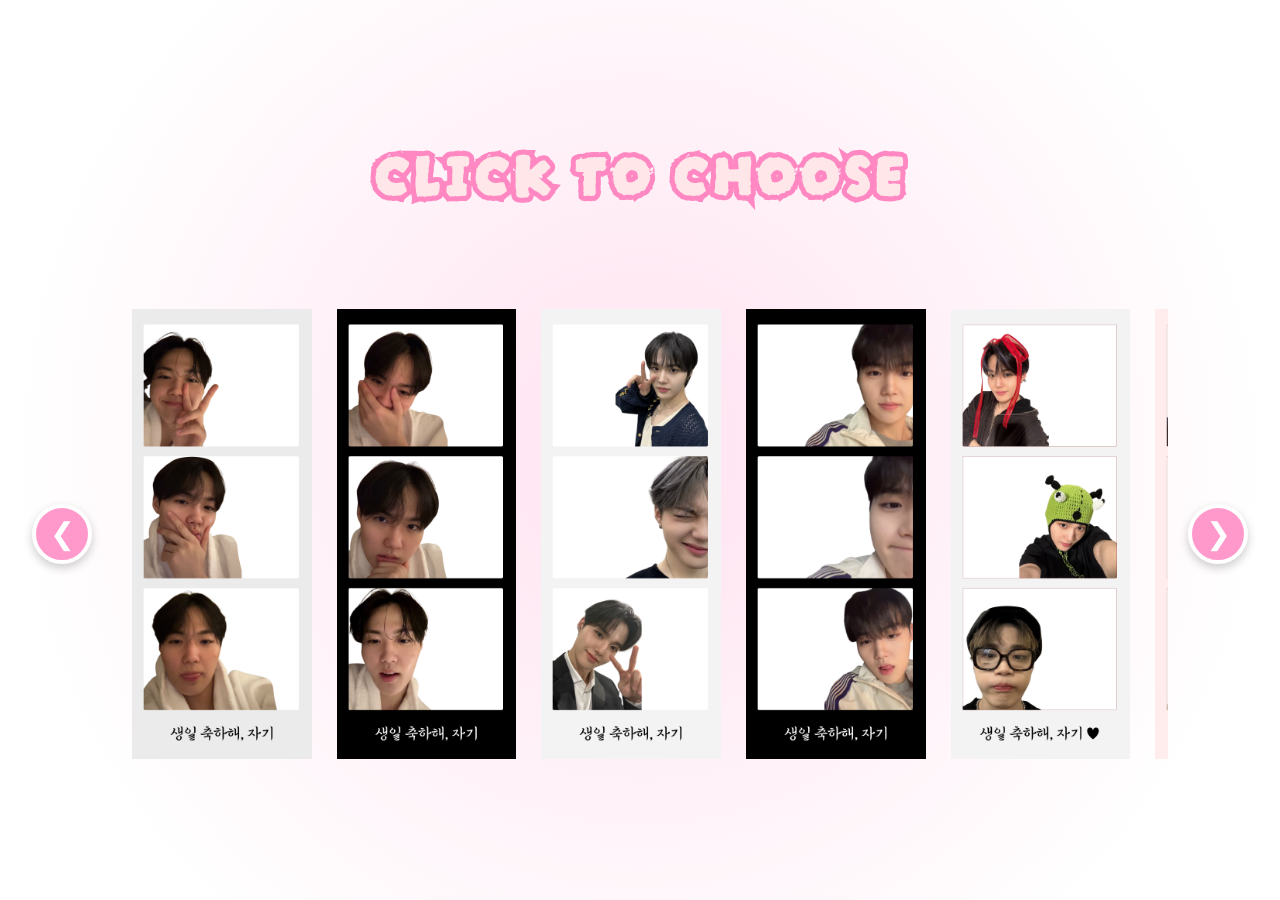
==== pilih-frame.html @ fa4c8c72 "push pertama" ====
<!doctype html>
<html lang="id">
  <head>
    <meta charset="UTF-8" />
    <meta name="viewport" content="width=device-width, initial-scale=1.0" />
    <title>Pilih Frame Biasmu!</title>
    <link href="https://fonts.googleapis.com/css2?family=Darumadrop+One&display=swap" rel="stylesheet" />
    <link rel="stylesheet" href="style.css" />
  </head>
  <body id="pilih-frame-body">
    <h1 class="pilih-title" data-text="KLIK TO CHOOSE">CLICK TO CHOOSE</h1>

    <div class="carousel-wrapper">
      <button class="carousel-btn" onclick="geserSlider(-1)">❮</button>

      <div class="frame-slider-container" id="frame-slider">
        <img src="assets/fotbar/doy 1.png" class="frame-option" onclick="pilihIni('assets/fotbar/doy 1.png')" />
        <img src="assets/fotbar/doy 2.png" class="frame-option" onclick="pilihIni('assets/fotbar/frame 3.png')" />
        <img src="assets/fotbar/doy 3.png" class="frame-option" onclick="pilihIni('assets/fotbar/doy 3.png')" />
        <img src="assets/fotbar/doy 4.png" class="frame-option" onclick="pilihIni('assets/fotbar/doy 4.png')" />
        <img src="assets/fotbar/doy 5.png" class="frame-option" onclick="pilihIni('assets/fotbar/doy 5.png')" />
        <img src="assets/fotbar/doy 6.png" class="frame-option" onclick="pilihIni('assets/fotbar/doy 6.png')" />

        <img src="assets/fotbar/jeyuk.png" class="frame-option special-frame" onclick="pilihIni('assets/fotbar/jeyuk.png')" />
      </div>

      <button class="carousel-btn" onclick="geserSlider(1)">❯</button>
    </div>

    <script>
      function pilihIni(frameSrc) {
        localStorage.setItem("framePilihan", frameSrc);
        window.location.href = "fotbar.html";
      }

      // Mesin buat ngegeser slider menyamping
      function geserSlider(arah) {
        const slider = document.getElementById("frame-slider");
        // Angka 350 ini adalah jarak gesernya, bisa kamu besarin/kecilin
        slider.scrollBy({ left: arah * 350, behavior: "smooth" });
      }
    </script>
  </body>
</html>
---- style.css ----
/* style.css */
body {
  margin: 0;
  padding: 0;
  width: 100vw;
  height: 100vh;
  overflow: hidden; /* Wajib ada biar layar tidak bisa di-scroll saat gambar lubèr */
  background-color: #fff;
}

/* Trik Pro: Kontainer Full Screen Tanpa Merusak Posisi Elemen */
#home-container {
  position: absolute;
  top: 50%;
  left: 50%;
  transform: translate(-50%, -50%); /* Menjaga gambar tetap pas di tengah */

  /* Paksa rasio 16:9 agar menutupi seluruh layar tanpa border */
  width: 100vw;
  height: 56.25vw; /* Didapat dari (9 / 16) * 100 */
  min-height: 100vh;
  min-width: 177.78vh; /* Didapat dari (16 / 9) * 100 */

  background-image: url("assets/bg-home.png");
  background-size: 100% 100%;
  background-position: center;
}

/* --- Keyframes (Mesin Animasi) --- */
@keyframes rock-patch {
  0%,
  100% {
    transform: rotate(-8deg);
  }
  50% {
    transform: rotate(8deg);
  }
}

@keyframes spin-button {
  from {
    transform: rotate(0deg);
  }
  to {
    transform: rotate(360deg);
  }
}

@keyframes jump {
  0%,
  100% {
    transform: translateY(0);
  }
  50% {
    transform: translateY(-15px);
  } /* Efek loncat ke atas */
}
/* --- Posisi & Animasi Tiap Elemen --- */

/* Judul Utama */
#main-title {
  position: absolute;
  top: 50%;
  left: 50%;
  transform: translate(-50%, -50%);
  width: 48%; /* Menyesuaikan referensi gambar 2 */
  cursor: pointer;
  transition: transform 0.3s ease;
  z-index: 10;
}
#main-title:hover {
  transform: translate(-50%, -50%) scale(1.08); /* Pop-up membesar */
}

/* Patch Angelic Pretty (Goyang) */
#ap-patch {
  position: absolute;
  top: 9%;
  left: 12%; /* Sesuai letak di gambar referensi */
  width: 11%;
  transform-origin: center; /* Biar goyangnya di poros tengah */
  animation: rock-patch 4s ease-in-out infinite;
  z-index: 10;
}

/* Kancing Bunga Hijau (Muter berlawanan arah) */
#flower-btn {
  position: absolute;
  bottom: 19%;
  left: 12%; /* Disesuaikan sedikit posisinya */
  width: 8.5%; /* <-- Diperbesar dari 6.5% jadi 8.5% */
  transform-origin: center;
  animation: spin-button 7s linear infinite reverse;
  z-index: 10;
}

/* Kancing Bintang Kuning (Muter) */
#star-btn {
  position: absolute;
  bottom: 12%;
  left: 8%;
  width: 4.5%;
  transform-origin: center;
  animation: spin-button 5s linear infinite;
  z-index: 10;
}

/* Patch Hati Pink */
#heart-patch {
  position: absolute;
  bottom: 29%;
  right: 6%;
  width: 4%;
  z-index: 10;
}

/* Catatan Kanan Bawah (Diturunin) */
#worries-note {
  position: absolute;
  bottom: 1%; /* <-- Diturunin dari 7% jadi 3% biar nempel ke bawah */
  right: 4%;
  width: 22%;
  cursor: pointer;
  transition: transform 0.3s ease;
  z-index: 10;
}
#worries-note:hover {
  transform: scale(1.1);
}

/* Tombol Start Awan */
#start-link {
  position: absolute;
  bottom: 5%;
  left: 50%;
  transform: translateX(-50%);
  width: 13%; /* <-- Dikecilin dari 16% jadi 13% */
  z-index: 10;
  display: block;
}
#start-btn {
  width: 100%;
  cursor: pointer;
  transition: transform 0.2s ease;
}
#start-btn:hover {
  transform: scale(1.1);
}

/* Patch Kelinci (Loncat) */
#rabbit-patch {
  position: absolute;
  top: 12%;
  right: 16%; /* Posisi di atas pola kotak-kotak biru */
  width: 12%;
  animation: jump 1.5s ease-in-out infinite; /* Animasi loncat jalan terus */
  z-index: 10;
}

/* --- LAYOUT DRESS UP (FREE DRAG) --- */
#dressup-body {
  margin: 0;
  padding: 0;
  width: 100vw;
  height: 100vh;
  background-color: #fcfcfc;
  /* background-image: url("assets/dressup/bg-kertas-lecek.png"); */
  background-size: cover;
  overflow: hidden;
  position: relative;
  font-family: "Comic Sans MS", cursive, sans-serif;
}

#dressup-title {
  position: absolute;
  top: 30px;
  left: 50%;
  transform: translateX(-50%);
  width: 35vw; /* Ukuran judul */
  pointer-events: none; /* Biar judul nggak ketarik */
  z-index: 5;
  filter: drop-shadow(0 4px 6px rgba(0, 0, 0, 0.1));
}

/* Karakter diam di tengah */
#base-character {
  position: absolute;
  top: 55%;
  left: 50%;
  transform: translate(-50%, -50%);
  height: 75vh; /* Tinggi karakter */
  pointer-events: none; /* Karakter dasar nggak bisa ditarik */
  z-index: 1;
}

/* Item baju yang disebar */
.draggable-item {
  position: absolute;
  height: auto;
  cursor: grab;
  filter: drop-shadow(0 5px 10px rgba(0, 0, 0, 0.15)); /* Bayangan biar mengambang */
  touch-action: none; /* Penting! Mencegah layar geser saat drag di HP/Tablet */
}

.draggable-item:active {
  cursor: grabbing;
  filter: drop-shadow(0 15px 20px rgba(0, 0, 0, 0.3)); /* Bayangan menjauh pas diangkat */
}

/* Tombol Foto */
#next-photo-btn {
  position: absolute;
  bottom: 80px;
  right: 40px;
  background-color: #ff99cc; /* Pink lucu */
  padding: 12px 24px;
  border-radius: 30px;
  font-size: 24px;
  font-weight: bold;
  color: white;
  text-decoration: none;
  border: 3px solid white;
  box-shadow: 0 4px 10px rgba(0, 0, 0, 0.2);
  z-index: 100;
  transition: transform 0.2s;
}

#next-photo-btn:hover {
  transform: scale(1.05);
}

/* Tombol Kembali */
#back-btn {
  position: absolute;
  top: 10px;
  left: 40px;
  background-color: #ff99cc; /* Pink lucu */
  padding: 12px 24px;
  border-radius: 30px;
  font-size: 20px;
  font-weight: bold;
  color: white;
  text-decoration: none;
  border: 3px solid white;
  box-shadow: 0 4px 10px rgba(0, 0, 0, 0.2);
  z-index: 100;
  transition: transform 0.2s;
}

#back-btn:hover {
  transform: scale(1.05);
}

/* Styling untuk pembungkus judul (cuma ngatur posisinya aja) */
#dressup-title {
  position: absolute;
  top: 4px; /* <-- Angkanya dikecilin biar lebih naik (bisa diset 0px kalau kurang naik) */
  margin-top: 0; /* <-- Tambahkan baris ini untuk membuang jarak bawaan browser */
  left: 50%;
  transform: translateX(-50%);
  width: 100%;
  text-align: center;
  pointer-events: none;
  z-index: 5;
}

/* Styling warnanya dipindah ke sini biar nempel ke masing-masing huruf! */
.falling-letter {
  display: inline-block;
  pointer-events: auto; /* Biar hurufnya aja yang bisa diklik */
  cursor: pointer;
  transition: transform 0.1s;

  /* PENGATURAN FONT & WARNA DI SINI */
  font-family: "Darumadrop One", cursive;
  font-size: 5vw;
  color: #ff99cc; /* Pink lucu */
  -webkit-text-stroke: 2px white; /* Garis pinggir putih */
  text-shadow: 4px 4px 0px #ffe6f2; /* Bayangan tebal ala Y2K */
}

.falling-letter:hover {
  transform: scale(1.1) translateY(-5px);
  color: #ffeb99; /* Berubah kuning pastel pas mau diklik */
}

/* --- LAYOUT HALAMAN FOTO --- */
#photobooth-body {
  margin: 0;
  padding: 0;
  width: 100vw;
  height: 100vh;
  background-image: url("assets/bg-photo.png"); /* Background kotak-kotak pink */
  background-size: cover;
  background-position: top center;
  display: flex;
  justify-content: center;
  align-items: center;
  overflow: hidden;
  font-family: "Darumadrop One", cursive;
}

#slider-container {
  display: flex;
  align-items: center;
  justify-content: center;
  gap: 30px; /* Kembali ke jarak positif biasa, gak usah minus */
  margin-top: 10vh;
}

/* Tombol Panah Kiri & Kanan */
.arrow-btn {
  background-color: #ff99cc;
  color: white;
  border: 4px solid white;
  width: 60px;
  height: 60px;
  border-radius: 50%;
  font-size: 30px;
  cursor: pointer;
  box-shadow: 0 4px 10px rgba(0, 0, 0, 0.2);
  transition: transform 0.2s;
  display: flex;
  justify-content: center;
  align-items: center;
}
.arrow-btn:hover {
  transform: scale(1.1);
  background-color: #ff66b2;
}

/* Area Panggung Foto */
#photo-stage {
  position: relative;
  width: 55vh; /* <-- AKAR MASALAHNYA DI SINI. Tadi 105vh itu selebar gaban, makanya panahnya menjauh. Sekarang kita kecilin! */
  height: 75vh;
  display: flex;
  justify-content: center;
  align-items: center;
}

/* Susunan Layer Z-Index */
#alas-bg {
  position: absolute;
  /* Width & height nggak diatur di sini lagi karena udah diurus sama Javascript (biar bisa beda-beda) */
  object-fit: contain;
  z-index: 1;
}

/* Pembungkus karakter yang ukurannya nge-pas sama badan */
#character-wrapper {
  position: absolute;
  top: 53%; /* <-- Karakter dinaikkan sedikit biar frame-nya terasa lebih turun ke bawah (sebelumnya 50%) */
  left: 50%;
  transform: translate(-50%, -50%);
  height: 65%; /* <-- Karakter dikecilkan sedikit biar muat masuk ke bolongan frame (sebelumnya 75%) */
  display: inline-block;
  z-index: 2;
}

#base-result {
  height: 100%;
  width: auto;
  display: block;
}

#clothes-container {
  position: absolute;
  top: 0;
  left: 0;
  width: 100%;
  height: 100%;
  pointer-events: none;
}

.saved-item {
  position: absolute;
  pointer-events: none;
  transform: none !important; /* Paksa hapus efek magnet dari halaman sebelumnya biar gak geser */
}

#frame-fg {
  position: absolute;
  width: 100%;
  height: 100%;
  object-fit: contain;
  z-index: 3;
  pointer-events: none;
}

/* Baju hasil simpanan di halaman foto */
.saved-item {
  position: absolute;
  pointer-events: none; /* Baju udah gak bisa ditarik lagi di sini */
}

/* --- STYLING TOMBOL HASIL & SHARE --- */
.action-buttons {
  position: fixed;
  bottom: 30px;
  right: 40px;
  display: flex;
  gap: 15px;
  align-items: center;
  z-index: 1000;
}

#save-gallery-btn,
#next-to-fotbar {
  width: 65px;
  height: auto;
  cursor: pointer;
  transition: transform 0.2s ease-in-out;
  filter: drop-shadow(0 5px 10px rgba(0, 0, 0, 0.15));
}
#save-gallery-btn:hover,
#next-to-fotbar:hover {
  transform: scale(1.1);
}
/* Tombol Share Lucu */
#share-social-btn {
  background-color: #ffb366;
  color: white;
  border: 3px solid white;
  padding: 0 25px;
  border-radius: 30px;
  font-size: 18px;
  font-family: "Darumadrop One", cursive;
  cursor: pointer;
  box-shadow: 0 5px 10px rgba(0, 0, 0, 0.15);
  transition: transform 0.2s;
  height: 60px; /* Disamain sama tinggi tombol icon sebelahnya */
  display: flex;
  align-items: center;
}
#share-social-btn:hover {
  transform: scale(1.1);
  background-color: #ff9933;
}
/* --- LAYOUT FOTBAR KAMERA --- */
#fotbar-body {
  background: linear-gradient(to bottom, #ffe6f2, #ffb3d9); /* Pink pastel ala photobooth */
  min-height: 100vh;
  display: flex;
  justify-content: center;
  align-items: center;
  font-family: "Darumadrop One", cursive;
  margin: 0;
}

#fotbar-container {
  display: flex;
  flex-direction: column;
  align-items: center;
  gap: 15px;
  width: 100%;
  max-width: 800px;
}

.fotbar-title {
  color: white;
  text-shadow: 2px 2px 0px #ff66b2;
  margin: 0;
  font-size: 40px;
}

/* Panggung Kamera (Diatur rasionya misal 3:4) */
#camera-stage {
  position: relative;
  width: 360px; /* Sesuaikan dengan lebar frame kamu */
  height: 480px; /* Sesuaikan dengan tinggi frame kamu */
  background-color: black;
  border-radius: 15px;
  overflow: hidden;
  box-shadow: 0 10px 20px rgba(0, 0, 0, 0.2);
}

#webcam-video {
  position: absolute;
  top: 0;
  left: 0;
  width: 100%;
  height: 100%;
  object-fit: cover; /* Biar videonya memenuhi kotak tanpa gepeng */
  transform: scaleX(-1); /* Efek cermin biar kaya ngaca beneran */
}

#bias-frame-overlay {
  position: absolute;
  top: 0;
  left: 0;
  width: 100%;
  height: 100%;
  object-fit: contain;
  z-index: 10; /* Frame selalu di depan video */
  pointer-events: none;
}

/* Tombol Bias & Filter */
.bias-selector,
.filter-selector {
  display: flex;
  gap: 10px;
  flex-wrap: wrap;
  justify-content: center;
}

button {
  font-family: "Comic Sans MS", cursive, sans-serif;
  cursor: pointer;
  transition: transform 0.2s;
}

.bias-btn,
.filter-btn {
  background-color: white;
  border: 2px solid #ff99cc;
  border-radius: 20px;
  padding: 8px 15px;
  font-weight: bold;
  color: #ff66b2;
}

.bias-btn:hover,
.filter-btn:hover,
.bias-btn.active {
  background-color: #ff99cc;
  color: white;
  transform: scale(1.05);
}

.special-btn {
  border-color: #ffd700;
  color: #cca300;
}
.special-btn:hover,
.special-btn.active {
  background-color: #ffd700;
  color: white;
}

/* Kontrol Kamera */
.camera-controls {
  display: flex;
  align-items: center;
  gap: 20px;
  margin-top: 10px;
}

#capture-btn {
  background-color: #ff66b2;
  color: white;
  border: 3px solid white;
  padding: 15px 30px;
  border-radius: 30px;
  font-size: 20px;
  box-shadow: 0 4px 10px rgba(255, 102, 178, 0.4);
}
#capture-btn:hover {
  transform: scale(1.05);
}

/* Efek Flash Putih saat difoto */
#flash-effect {
  position: absolute;
  top: 0;
  left: 0;
  width: 100%;
  height: 100%;
  background-color: white;
  z-index: 20;
  opacity: 0;
  pointer-events: none;
  transition: opacity 0.1s;
}

/* --- LAYOUT HALAMAN PILIH FRAME --- */
#pilih-frame-body {
  background: radial-gradient(circle, #ffe6f2 10%, #ffffff 80%);
  min-height: 100vh;
  display: flex;
  flex-direction: column;
  justify-content: center;
  align-items: center;
  font-family: "Darumadrop One", cursive;
  margin: 0;
}

.pilih-title {
  /* 1. Warna baru sesuai request */
  color: #ffe7e9; /* Dalemnya baby pink */

  /* 2. Bikin font lebih gendut */
  font-weight: 900;
  font-size: 60px;

  /* 3. Border Luar */
  -webkit-text-stroke: 10px #ff88c2; /* Outline Barbie Pink (Aku tebelin jadi 8px biar makin lucu) */

  /* 4. INI KUNCI RAHASIANYA! Biar outline ada di luar dan teksnya gak menyempit */
  paint-order: stroke fill;
  margin-bottom: 40px;
  text-align: center;
  letter-spacing: 4px; /* Direnggangin dikit biar outline antar huruf gak saling tabrakan */
}

/* Wrapper pembungkus panah dan gambar */
.carousel-wrapper {
  display: flex;
  align-items: center;
  justify-content: center;
  gap: 20px;
  width: 95vw;
}

/* Tombol Panah Slider */
.carousel-btn {
  background-color: #ff99cc;
  color: white;
  border: 4px solid white;
  width: 60px;
  height: 60px;
  border-radius: 50%;
  font-size: 30px;
  cursor: pointer;
  box-shadow: 0 4px 10px rgba(0, 0, 0, 0.2);
  transition: transform 0.2s;
  display: flex;
  justify-content: center;
  align-items: center;
  flex-shrink: 0;
  z-index: 10;
}

.carousel-btn:hover {
  transform: scale(1.1);
  background-color: #ff66b2;
}

/* Wadah Slider (Sekarang pakai Flex mendatar, BUKAN Grid) */
.frame-slider-container {
  display: flex; /* Berjejer ke samping */
  gap: 25px;
  width: 80vw; /* Lebar area yang kelihatan */
  overflow-x: auto; /* Kunci biar bisa digeser */
  padding: 30px 20px;
  align-items: center;
  scroll-behavior: smooth;
}

/* Sembunyikan scrollbar bawaan biar rapi */
.frame-slider-container::-webkit-scrollbar {
  display: none;
}

/* Pengaturan masing-masing frame */
.frame-option {
  height: 50vh; /* Tinggi standar */
  width: auto;
  flex-shrink: 0; /* WAJIB ADA biar gambar gak gepeng kegencet */
  cursor: pointer;
  transition:
    transform 0.3s ease,
    filter 0.3s ease;
}

/* TRIK KHUSUS JEYUK: Dipaksa lebih tinggi biar seukuran sama yang lain */
.special-frame {
  height: 56vh; /* Lebihin dari 50vh biar gak kelihatan kekecilan */
}

/* --- EFEK HOVER NYALA (HANYA PAKAI DROP-SHADOW, NO BOX-SHADOW!) --- */
.frame-option:hover {
  transform: scale(1.05) translateY(-10px);
  filter: drop-shadow(0 15px 30px rgba(255, 153, 204, 0.7)); /* Glow Pink Doyoung */
}

.special-frame:hover {
  transform: scale(1.05) translateY(-10px);
  filter: drop-shadow(0 15px 30px rgba(255, 215, 0, 0.9)) !important; /* Glow Emas Jeyuk */
  box-shadow: none !important; /* Bunuh semua shadow kotak bawaan kalau masih ada */
}

/* --- LAYOUT STUDIO FOTBAR ALL-IN-ONE --- */
#fotbar-body {
  background: radial-gradient(circle, #ffebf5 0%, #ffffff 70%);
  min-height: 100vh;
  display: flex;
  flex-direction: column;
  justify-content: flex-start;
  align-items: center;
  font-family: "Darumadrop One", cursive;
  margin: 0;
  overflow: hidden;
  padding-top: 20px;
}

#back-btn {
  position: absolute;
  top: 25px;
  left: 30px;
  background-color: #ff99cc;
  color: white;
  border: 3px solid white;
  padding: 8px 20px;
  border-radius: 20px;
  font-size: 18px;
  cursor: pointer;
  text-decoration: none;
  box-shadow: 0 4px 6px rgba(0, 0, 0, 0.1);
  z-index: 100;
  transition: transform 0.2s;
}
#back-btn:hover {
  transform: scale(1.05);
}

.fotbar-title {
  color: #ff66b2;
  font-weight: 900;
  font-size: 55px;
  -webkit-text-stroke: 8px white;
  paint-order: stroke fill;
  text-shadow: 0px 5px 15px rgba(255, 102, 178, 0.3);
  margin: 0;
  margin-bottom: 10px;
  z-index: 10;
  text-align: center;
  letter-spacing: 2px;
}

#photobooth-machine {
  display: flex;
  justify-content: center;
  align-items: center;
  z-index: 5;
  height: 650px;
}
#mesin-print-zone {
  position: relative;
  width: 360px;
  height: 600px;
  overflow: hidden;
  display: flex;
  justify-content: center;
  transform: scale(1.3);
  transform-origin: top center;
}
#mesin-utuh,
#mesin-setengah {
  position: absolute;
  top: 0;
  width: 340px;
  height: auto;
  left: 50%;
  transform: translateX(-50%);
}
#mesin-utuh {
  z-index: 10;
}
#mesin-setengah {
  z-index: 30;
}

/* KERTAS PHOTOSTRIP */
#photostrip-paper {
  position: absolute;
  top: 30px;
  width: 270px;
  height: 580px;

  /* HAPUS WARNA HITAM! Kita jadikan transparan biar murni ngikutin frame aslimu */
  background-color: transparent;

  /* Pindahkan shadow ke filter biar ngikutin bentuk frame transparanmu */
  filter: drop-shadow(0 15px 30px rgba(0, 0, 0, 0.2));

  border-radius: 5px;
  overflow: hidden;
  z-index: 20;
  transition: transform 0.8s ease-in-out;
}

#bias-overlay {
  position: absolute;
  top: 15px;
  left: 0;
  width: 100%;
  height: 100%;
  /* KUNCI: Contain bikin dia presisi asli tanpa melar/ke-crop! */
  object-fit: contain;
  z-index: 10;
  pointer-events: none;
}

/* KAMERA & CANVAS FOTO */
.photo-slot,
#live-camera {
  position: absolute;
  left: 14.5px;
  transform: scaleX(-1);
  width: 242px;
  height: 178px; /* TINGGI DITAMBAH DARI 172px BIAR BENAR-BENAR MENUTUP CELAH */
  object-fit: cover;
  background-color: transparent;
  z-index: 1;
}

#slot-1 {
  top: 15px;
} /* DIUBAH JADI 15px BIAR COCOK SAMA POSISI KAMERA DI JS */
#slot-2 {
  top: 190px;
}
#slot-3 {
  top: 365px;
}

#live-camera {
  top: 15px;
  z-index: 5;
}

/* PANEL KANAN & TOMBOL */
.right-panel-controls {
  position: absolute;
  right: 5vw;
  top: 50%;
  transform: translateY(-50%);
  display: flex;
  flex-direction: column;
  gap: 15px;
  z-index: 100;
}
.right-panel-controls button {
  background-color: #ff66b2;
  color: white;
  border: 3px solid white;
  padding: 12px 25px;
  border-radius: 30px;
  font-size: 20px;
  font-family: "Darumadrop One", cursive;
  cursor: pointer;
  box-shadow: 0 5px 15px rgba(0, 0, 0, 0.2);
  transition: transform 0.2s;
}
.right-panel-controls button:hover {
  transform: scale(1.05);
  background-color: #ff3399;
}
#auto-capture-btn {
  background-color: #ff3333;
} /* Warna merah buat Auto */
#auto-capture-btn:hover {
  background-color: #cc0000;
}
#retake-btn {
  background-color: #ffb366;
}
#retake-btn:hover {
  background-color: #ff9933;
}
#next-btn {
  background-color: #66ccff;
}
#next-btn:hover {
  background-color: #33bbff;
}

/* TOMBOL HASIL & TIMER */
.action-buttons {
  position: fixed;
  bottom: 30px;
  right: 40px;
  display: flex;
  gap: 15px;
  align-items: center;
  z-index: 1000;
}
#save-gallery-btn,
#next-to-fotbar {
  width: 65px;
  height: auto;
  cursor: pointer;
  transition: transform 0.2s ease-in-out;
  filter: drop-shadow(0 5px 10px rgba(0, 0, 0, 0.15));
}
#save-gallery-btn:hover,
#next-to-fotbar:hover {
  transform: scale(1.1);
}
#share-social-btn {
  background-color: #ffb366;
  color: white;
  border: 3px solid white;
  padding: 0 25px;
  border-radius: 30px;
  font-size: 18px;
  font-family: "Darumadrop One", cursive;
  cursor: pointer;
  height: 60px;
  display: flex;
  align-items: center;
}
#share-social-btn:hover {
  transform: scale(1.1);
  background-color: #ff9933;
}

#countdown-text {
  position: fixed;
  top: 50%;
  transform: translateY(-50%);
  right: calc(50% + 220px);
  font-size: 150px;
  color: #ff66b2;
  font-weight: 900;
  -webkit-text-stroke: 6px white;
  paint-order: stroke fill;
  text-shadow: 0 10px 20px rgba(0, 0, 0, 0.2);
  z-index: 200;
  display: none;
}
#flash-screen {
  position: absolute;
  top: 0;
  left: 0;
  width: 100%;
  height: 100%;
  background-color: white;
  z-index: 20;
  opacity: 0;
  pointer-events: none;
  transition: opacity 0.1s;
}
.printing-animation {
  animation: slideOut 3.5s ease-out forwards;
}
@keyframes slideOut {
  0% {
    transform: translateY(-110%);
  }
  100% {
    transform: translateY(0);
  }
}
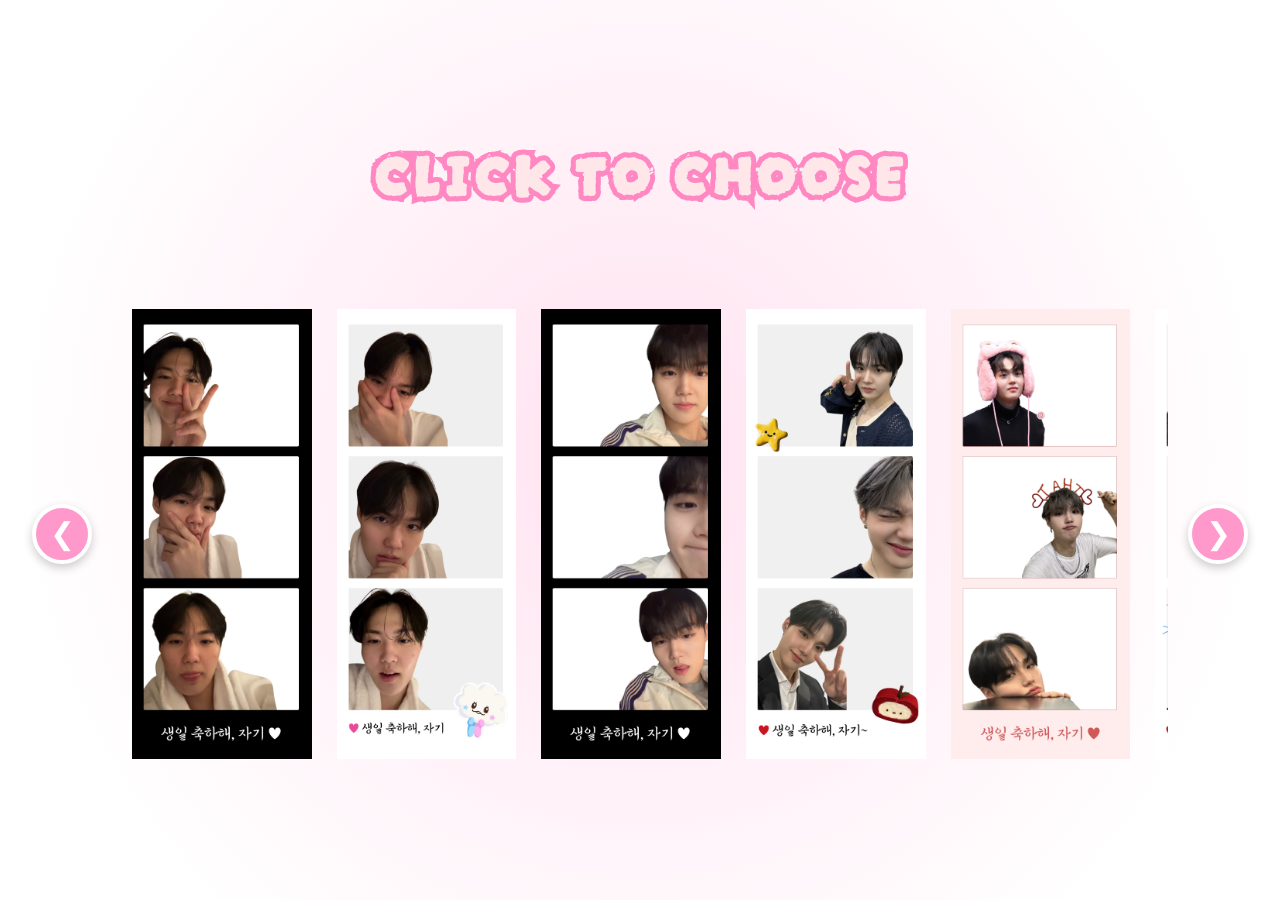
==== commit c7f4edf8: "push final" ====
--- a/pilih-frame.html
+++ b/pilih-frame.html
@@ -14,14 +14,13 @@
       <button class="carousel-btn" onclick="geserSlider(-1)">❮</button>
 
       <div class="frame-slider-container" id="frame-slider">
-        <img src="assets/fotbar/doy 1.png" class="frame-option" onclick="pilihIni('assets/fotbar/doy 1.png')" />
-        <img src="assets/fotbar/doy 2.png" class="frame-option" onclick="pilihIni('assets/fotbar/frame 3.png')" />
-        <img src="assets/fotbar/doy 3.png" class="frame-option" onclick="pilihIni('assets/fotbar/doy 3.png')" />
-        <img src="assets/fotbar/doy 4.png" class="frame-option" onclick="pilihIni('assets/fotbar/doy 4.png')" />
-        <img src="assets/fotbar/doy 5.png" class="frame-option" onclick="pilihIni('assets/fotbar/doy 5.png')" />
-        <img src="assets/fotbar/doy 6.png" class="frame-option" onclick="pilihIni('assets/fotbar/doy 6.png')" />
-
-        <img src="assets/fotbar/jeyuk.png" class="frame-option special-frame" onclick="pilihIni('assets/fotbar/jeyuk.png')" />
+        <img src="assets/fotbar/doy 1 (1).png" class="frame-option" onclick="pilihIni('assets/fotbar/doy 1 bolong.png')" />
+        <img src="assets/fotbar/doy 2 (5).png" class="frame-option" onclick="pilihIni('assets/fotbar/doy 2 bolong (3).png')" />
+        <img src="assets/fotbar/doy 4 (2).png" class="frame-option" onclick="pilihIni('assets/fotbar/doy 4 bolong.png')" />
+        <img src="assets/fotbar/doy 3 (1).png" class="frame-option" onclick="pilihIni('assets/fotbar/doy 3 bolong.png')" />
+        <img src="assets/fotbar/doy 6.png" class="frame-option" onclick="pilihIni('assets/fotbar/doy 6 bolong.png')" />
+        <img src="assets/fotbar/doy 5 (1).png" class="frame-option" onclick="pilihIni('assets/fotbar/doy 5 bolong.png')" />
+        <img src="assets/fotbar/jeyuk.png" class="frame-option special-frame" onclick="pilihIni('assets/fotbar/jeyuk bolong (2).png')" />
       </div>
 
       <button class="carousel-btn" onclick="geserSlider(1)">❯</button>
--- a/style.css
+++ b/style.css
@@ -8,7 +8,7 @@
   background-color: #fff;
 }
 
-/* Trik Pro: Kontainer Full Screen Tanpa Merusak Posisi Elemen */
+/* 1. KODE ASLIMU (Tetap dipertahankan, ini akan dipakai oleh Desktop) */
 #home-container {
   position: absolute;
   top: 50%;
@@ -24,6 +24,21 @@
   background-image: url("assets/bg-home.png");
   background-size: 100% 100%;
   background-position: center;
+}
+
+/* 2. PENYELAMAT HP LANDSCAPE (Hanya aktif di HP yang posisinya miring) */
+@media screen and (max-width: 932px) and (orientation: landscape) {
+  #home-container {
+    /* Matikan paksaan 16:9 agar tinggi layar HP yang sempit tidak meluber ke bawah */
+    width: 100vw;
+    height: 100vh;
+    min-height: unset;
+    min-width: unset;
+
+    /* Gunakan cover agar proporsi terjaga dan amankan posisi area bawah */
+    background-size: cover;
+    background-position: center bottom;
+  }
 }
 
 /* --- Keyframes (Mesin Animasi) --- */
@@ -944,3 +959,27 @@
     transform: translateY(0);
   }
 }
+
+/* --- OTOMATIS MUNCUL JIKA HP DALAM POSISI PORTRAIT (BERDIRI) --- */
+@media screen and (orientation: portrait) {
+  body::after {
+    content: "Oops! 🔄 \A \A Tolong putar HP kamu ke mode Landscape (Miring) ya biar halamannya nggak kepotong!";
+    white-space: pre-wrap;
+    position: fixed;
+    top: 0;
+    left: 0;
+    width: 100vw;
+    height: 100vh;
+    background-color: #ffe6f2; /* Warna pink pastel */
+    color: #ff66b2;
+    font-family: "Darumadrop One", cursive, sans-serif;
+    font-size: 28px;
+    display: flex;
+    justify-content: center;
+    align-items: center;
+    text-align: center;
+    padding: 40px;
+    z-index: 999999; /* Muncul paling depan menutupi segalanya */
+    box-sizing: border-box;
+  }
+}
